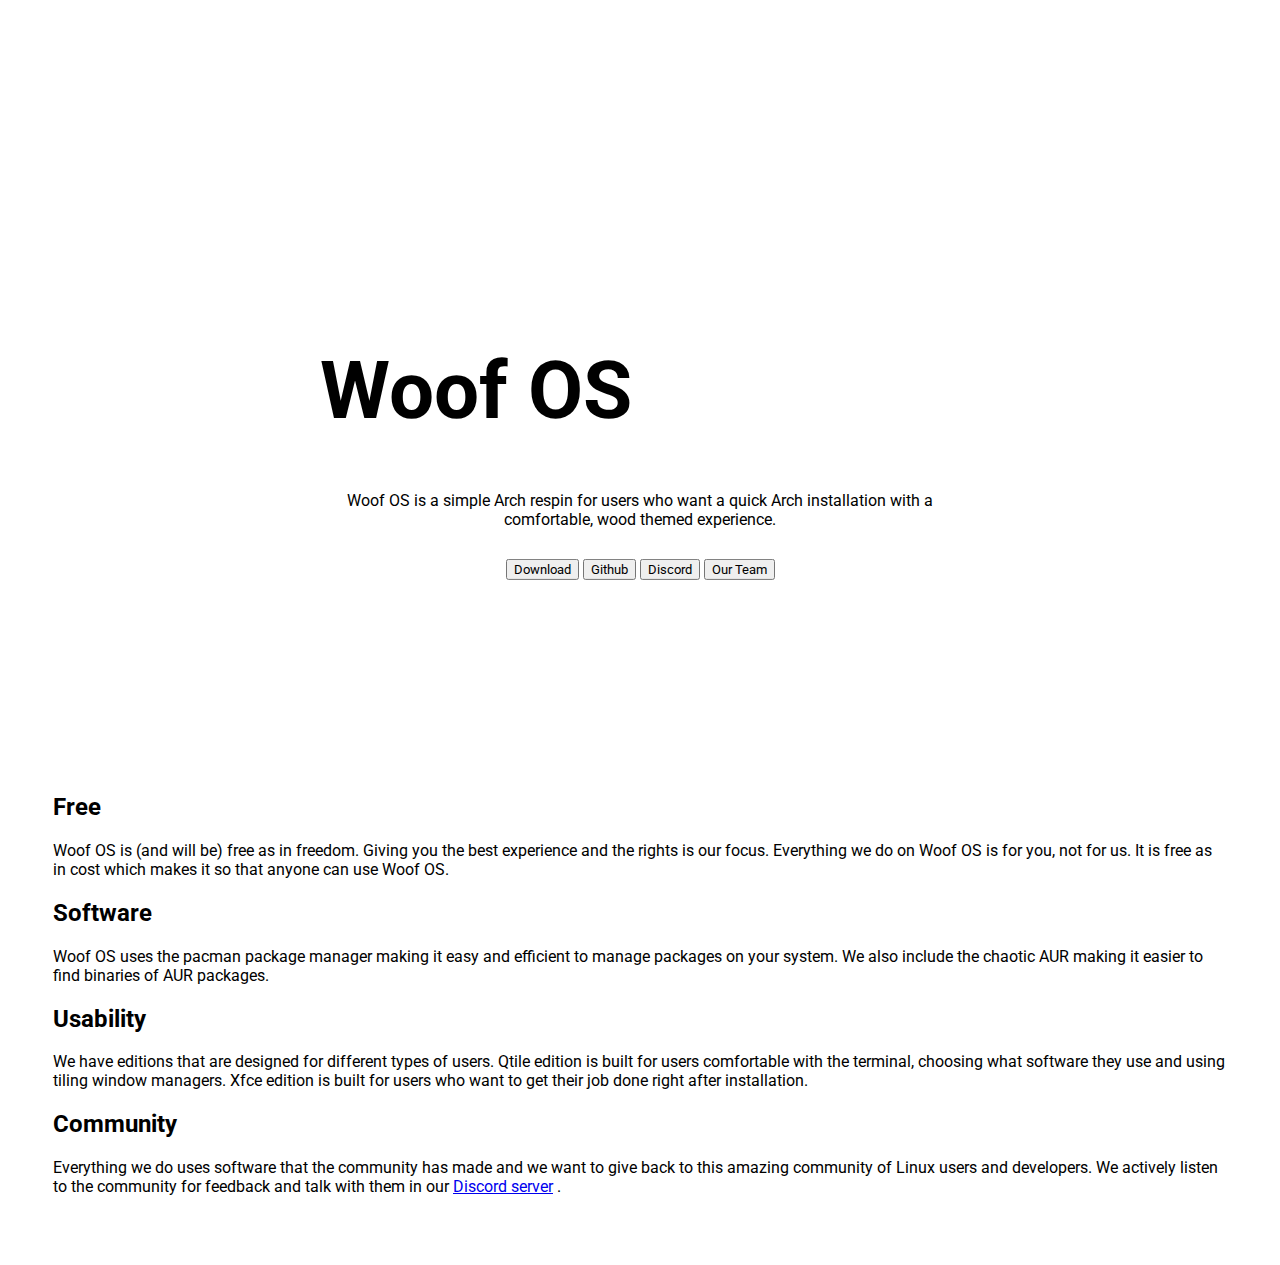
==== index.html @ 01c9edaf "R" ====
<!DOCTYPE html>
<html>
  <head>
    <title>Woof OS</title>
    <style>
      @import url("index.css");
    </style>
  </head>
  <body>
    <main class="img-holder">
      <div style="height: 80vh; margin: 0">
        <div>
          <div class="center-div">
            <h1 id="woof-os-h1">Woof OS</h1>
            <div class="sub card" id="what">
              <p style="text-align: center">
                Woof OS is a simple Arch respin for users who want a quick Arch
                installation with a comfortable, wood themed experience.
              </p>
            </div>
            <div style="text-align: center; margin: 30px">
              <a class="btn" href="downloads.html"
                ><button class="green">Download</button></a
              >
              <a class="btn" href="https://github.com/woof-os"
                ><button>Github</button></a
              >
              <a class="btn" href="https://discord.gg/p6qNduqwWM"
                ><button>Discord</button></a
              >
              <a class="btn" href="our-team"><button>Our Team</button></a>
            </div>
          </div>
        </div>
      </div>
      <div>
        <div class="hoverable card">
          <h2>Free</h2>
          <p>
            Woof OS is (and will be) free as in freedom. Giving you the best
            experience and the rights is our focus. Everything we do on Woof OS
            is for you, not for us. It is free as in cost which makes it so that
            anyone can use Woof OS.
          </p>
        </div>
        <div class="hoverable card">
          <h2>Software</h2>
          <p>
            Woof OS uses the pacman package manager making it easy and efficient
            to manage packages on your system. We also include the chaotic AUR
            making it easier to find binaries of AUR packages.
          </p>
        </div>
        <div class="hoverable card">
          <h2>Usability</h2>
          <p>
            We have editions that are designed for different types of users.
            Qtile edition is built for users comfortable with the terminal,
            choosing what software they use and using tiling window managers.
            Xfce edition is built for users who want to get their job done right
            after installation.
          </p>
        </div>
        <div class="hoverable card">
          <h2>Community</h2>
          <p>
            Everything we do uses software that the community has made and we
            want to give back to this amazing community of Linux users and
            developers. We actively listen to the community for feedback and
            talk with them in our
            <a href="https://discord.gg/p6qNduqwWM"> Discord server</a> .
          </p>
        </div>
      </div>
    </main>
  </body>
</html>
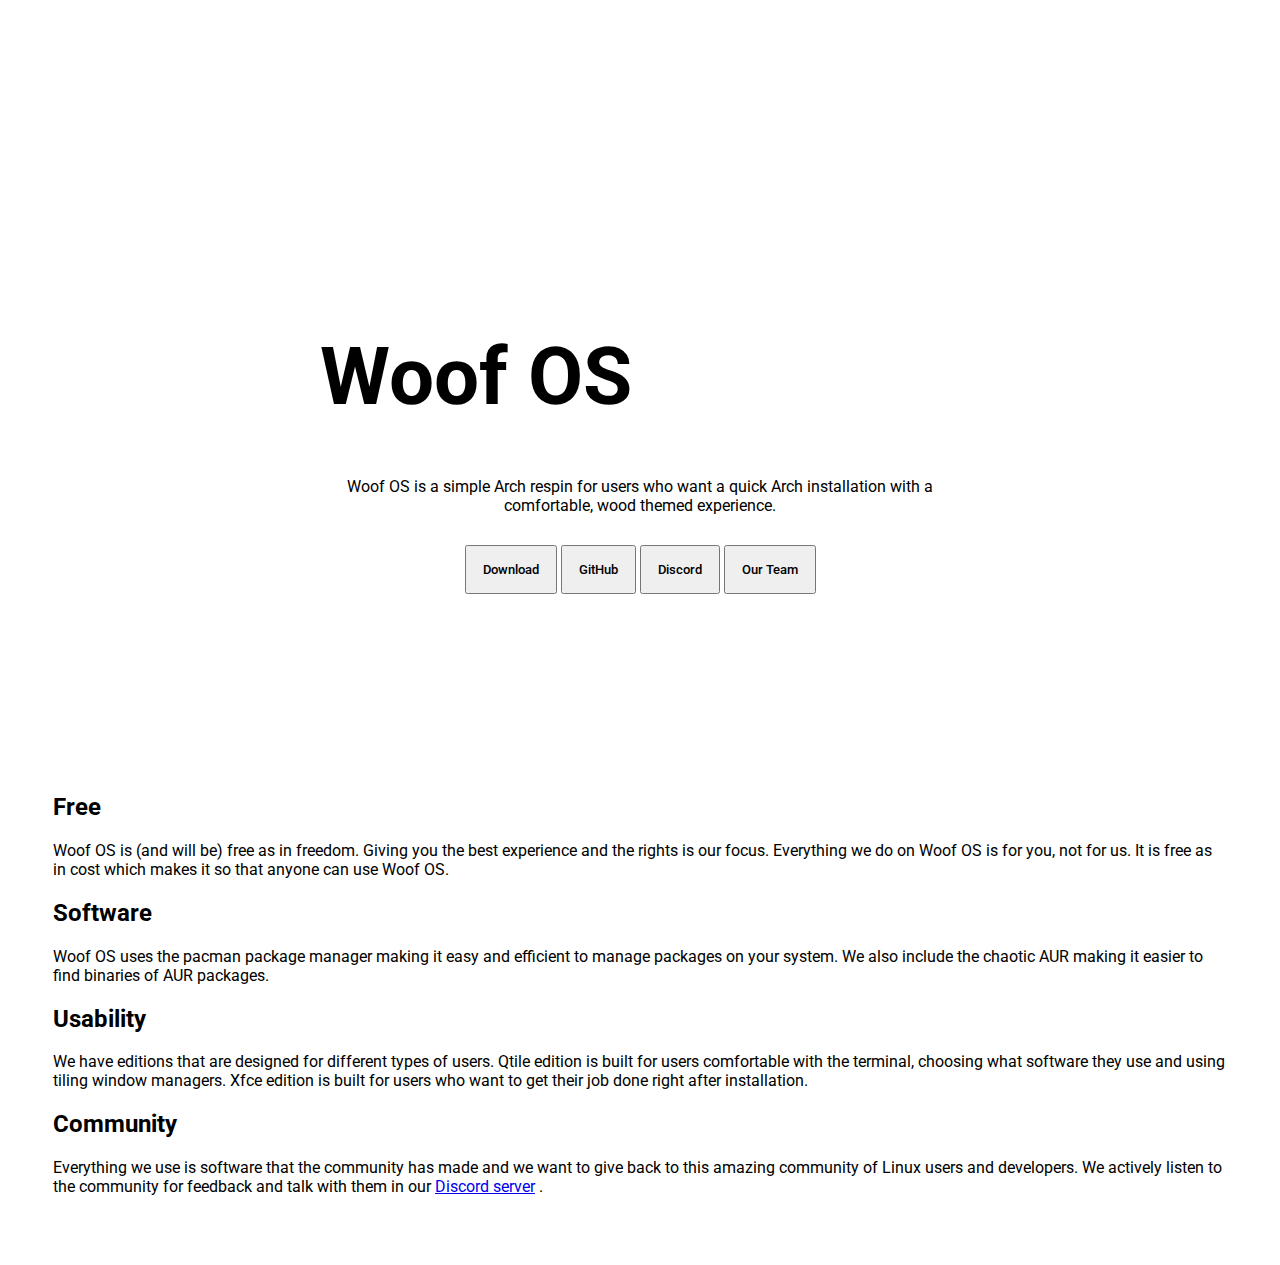
==== commit bd0c5c2d: "Merge branch 'main' of https://github.com/woof-os/woof-os.github.io" ====
--- a/index.html
+++ b/index.html
@@ -23,7 +23,7 @@
                 ><button class="green">Download</button></a
               >
               <a class="btn" href="https://github.com/woof-os"
-                ><button>Github</button></a
+                ><button>GitHub</button></a
               >
               <a class="btn" href="https://discord.gg/p6qNduqwWM"
                 ><button>Discord</button></a
@@ -64,7 +64,7 @@
         <div class="hoverable card">
           <h2>Community</h2>
           <p>
-            Everything we do uses software that the community has made and we
+            Everything we use is software that the community has made and we
             want to give back to this amazing community of Linux users and
             developers. We actively listen to the community for feedback and
             talk with them in our
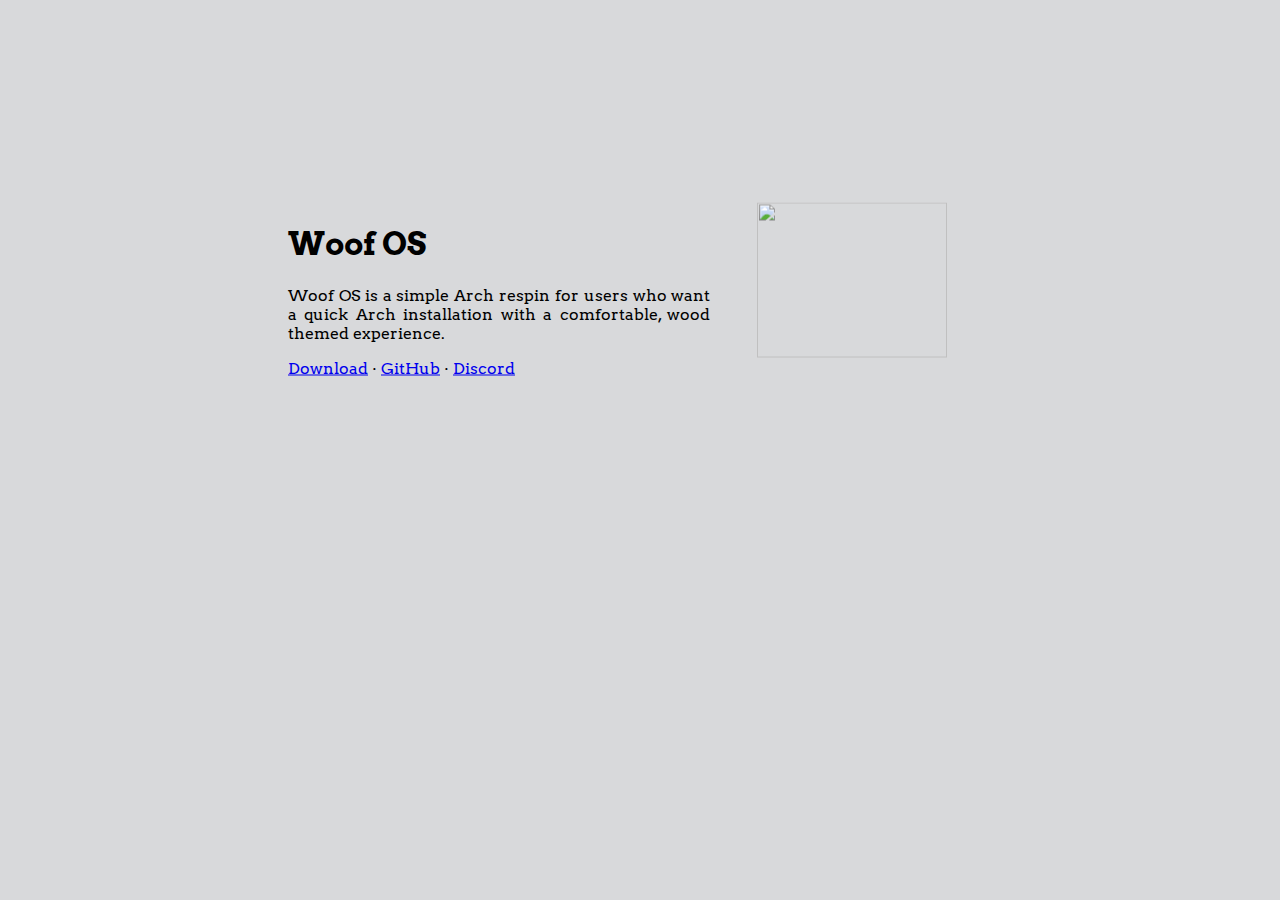
==== commit 908dd0a4: "mvp" ====
--- a/index.html
+++ b/index.html
@@ -1,75 +1,34 @@
-<!DOCTYPE html>
+<!DOCTYPE html5>
 <html>
   <head>
     <title>Woof OS</title>
+    <meta charset="utf-8" />
+    <meta name="viewport" content="width=device-width, initial-scale=1" />
     <style>
-      @import url("index.css");
+      @import url("static/index.css");
     </style>
   </head>
   <body>
-    <main class="img-holder">
-      <div style="height: 80vh; margin: 0">
-        <div>
-          <div class="center-div">
-            <h1 id="woof-os-h1">Woof OS</h1>
-            <div class="sub card" id="what">
-              <p style="text-align: center">
-                Woof OS is a simple Arch respin for users who want a quick Arch
-                installation with a comfortable, wood themed experience.
-              </p>
-            </div>
-            <div style="text-align: center; margin: 30px">
-              <a class="btn" href="downloads.html"
-                ><button class="green">Download</button></a
-              >
-              <a class="btn" href="https://github.com/woof-os"
-                ><button>GitHub</button></a
-              >
-              <a class="btn" href="https://discord.gg/p6qNduqwWM"
-                ><button>Discord</button></a
-              >
-              <a class="btn" href="our-team"><button>Our Team</button></a>
-            </div>
+    <main>
+      <div class="card container">
+        <div class="icon-and-content">
+          <div class="content-ultra-padding">
+            <h1>Woof OS</h1>
+            <p style="padding-right: 10%">
+	    Woof OS is a simple Arch respin for users who want a quick Arch installation with a comfortable, wood themed experience.
+            </p>
+	    <p>
+	    <a href="downloads.html">Download</a> ·
+	    <a target="_blank" href="https://github.com/woof-os">GitHub</a> ·
+	    <a target="_blank" href="https://discord.gg/p6qNduqwWM">Discord</a>
+	    </p>
           </div>
-        </div>
-      </div>
-      <div>
-        <div class="hoverable card">
-          <h2>Free</h2>
-          <p>
-            Woof OS is (and will be) free as in freedom. Giving you the best
-            experience and the rights is our focus. Everything we do on Woof OS
-            is for you, not for us. It is free as in cost which makes it so that
-            anyone can use Woof OS.
-          </p>
-        </div>
-        <div class="hoverable card">
-          <h2>Software</h2>
-          <p>
-            Woof OS uses the pacman package manager making it easy and efficient
-            to manage packages on your system. We also include the chaotic AUR
-            making it easier to find binaries of AUR packages.
-          </p>
-        </div>
-        <div class="hoverable card">
-          <h2>Usability</h2>
-          <p>
-            We have editions that are designed for different types of users.
-            Qtile edition is built for users comfortable with the terminal,
-            choosing what software they use and using tiling window managers.
-            Xfce edition is built for users who want to get their job done right
-            after installation.
-          </p>
-        </div>
-        <div class="hoverable card">
-          <h2>Community</h2>
-          <p>
-            Everything we use is software that the community has made and we
-            want to give back to this amazing community of Linux users and
-            developers. We actively listen to the community for feedback and
-            talk with them in our
-            <a href="https://discord.gg/p6qNduqwWM"> Discord server</a> .
-          </p>
+          <div class="logo-container">
+            <img
+              class="logo"
+              src="https://github.com/woof-os.png"
+            />
+          </div>
         </div>
       </div>
     </main>
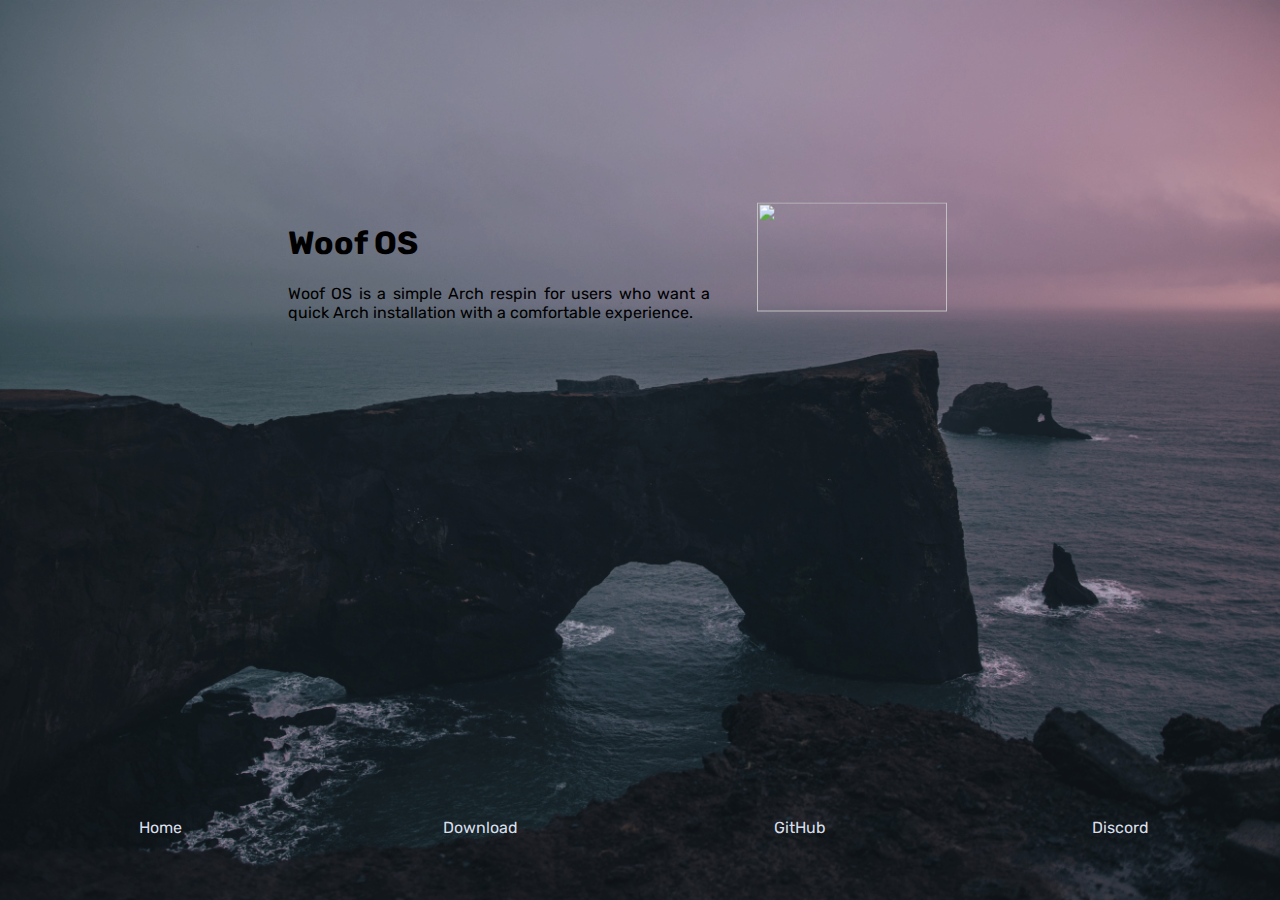
==== commit 48d664d5: "wall" ====
--- a/index.html
+++ b/index.html
@@ -7,30 +7,52 @@
     <style>
       @import url("static/index.css");
     </style>
+    <script
+      src="https://kit.fontawesome.com/4fe047bac6.js"
+      crossorigin="anonymous"
+    ></script>
   </head>
   <body>
     <main>
       <div class="card container">
         <div class="icon-and-content">
           <div class="content-ultra-padding">
+            <div class="logo-container mobile">
+              <img class="logo" src="https://github.com/woof-os.png" />
+            </div>
             <h1>Woof OS</h1>
-            <p style="padding-right: 10%">
-	    Woof OS is a simple Arch respin for users who want a quick Arch installation with a comfortable, wood themed experience.
+            <p>
+              Woof OS is a simple Arch respin for users who want a quick Arch
+              installation with a comfortable experience.
             </p>
-	    <p>
-	    <a href="downloads.html">Download</a> ·
-	    <a target="_blank" href="https://github.com/woof-os">GitHub</a> ·
-	    <a target="_blank" href="https://discord.gg/p6qNduqwWM">Discord</a>
-	    </p>
           </div>
           <div class="logo-container">
-            <img
-              class="logo"
-              src="https://github.com/woof-os.png"
-            />
+            <img class="logo" src="https://github.com/woof-os.png" />
           </div>
         </div>
       </div>
     </main>
+    <footer>
+      <span>
+        <a href="./index.html">
+          <i class="fas fa-home"></i> <span class="desktop">Home</span></a
+        > </span
+      ><span>
+        <a href="./downloads.html"
+          ><i class="fa fa-download" aria-hidden="true"></i>
+          <span class="desktop">Download</span></a
+        > </span
+      ><span>
+        <a href="https://github.com/woof-os"
+          ><i class="fab fa-github-alt"></i>
+          <span class="desktop">GitHub</span></a
+        > </span
+      ><span>
+        <a href="https://discord.gg/p6qNduqwWM"
+          ><i class="fab fa-discord"></i>
+          <span class="desktop">Discord</span></a
+        >
+      </span>
+    </footer>
   </body>
 </html>
